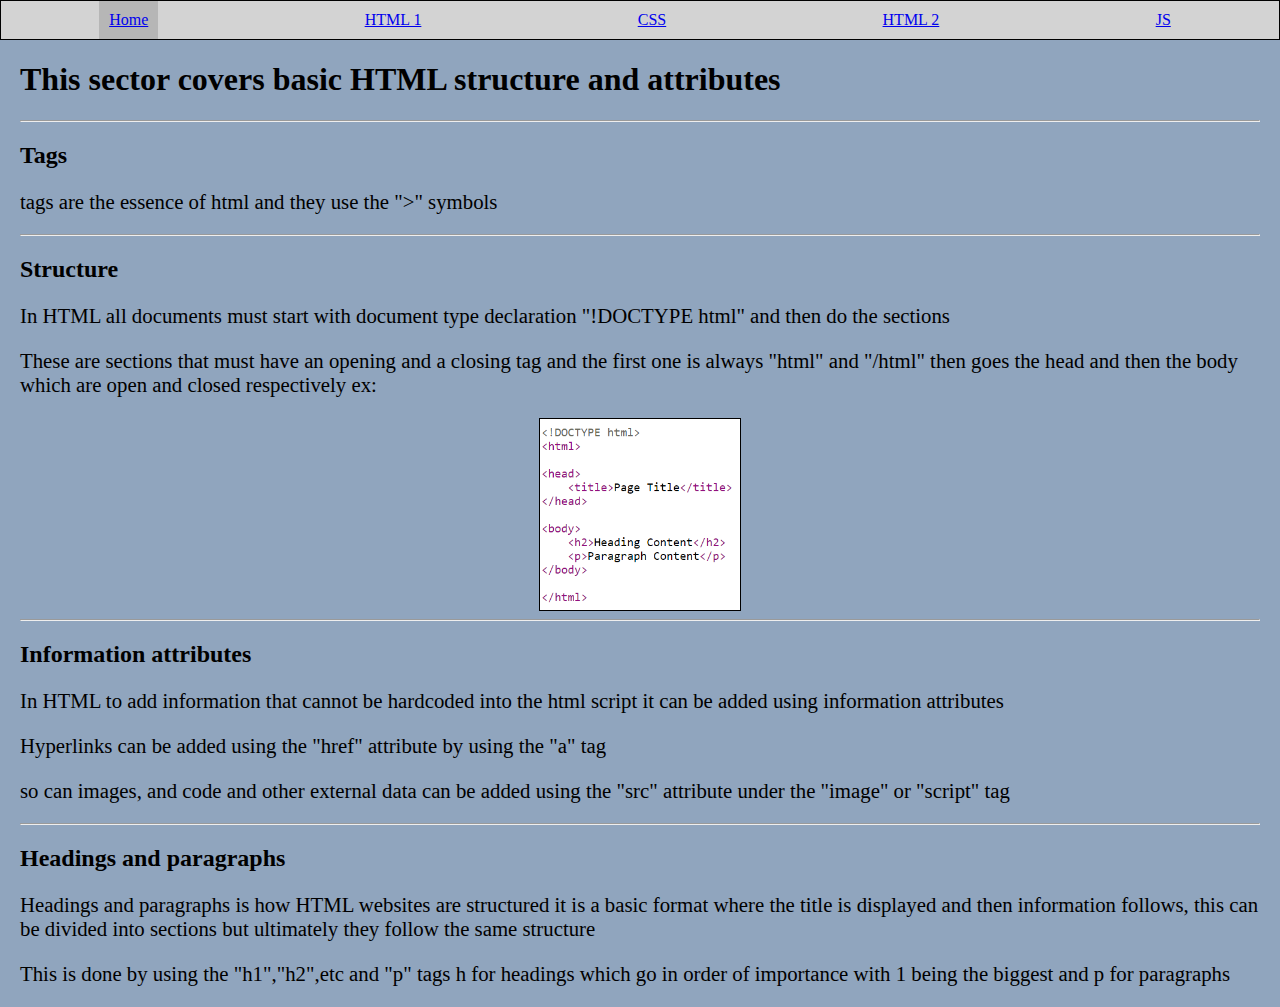
==== page1.html @ bf98bd46 "design_phase" ====
<!DOCTYPE html>
<html lang="en">
<head>
    <meta charset="UTF-8">
    <meta name = "viewport" content="width=device-width,
    initial-scale=1.0">
    <meta http-equiv="X-UA Compatible" content="ie=edge">
    <link href="styles.css" rel="stylesheet">
    <title>Page_1</title>
</head>
<body>
    <ul class="tabs">
        <a href="index.html"> <li data-tab-target="#home" class="active tab">Home</li></a>
        <a href="page1.html"><li data-tab-target="#HTML_1" class="tab">HTML 1</li></a>
        <a href="page2.html"><li data-tab-target="#css" class="tab">CSS</li></a>
        <a href="page3.html"><li data-tab-target="#HTML_2" class="tab">HTML 2</li></a>
        <a href="page4.html"><li data-tab-target="#javascript" class="tab">JS</li></a>
    </ul>
    <div class="tab-content">
        <h1>This sector covers basic HTML structure and attributes</h1>
            <hr>
            <h2>Tags</h2>
            <p>tags are the essence of html and they use the ">" symbols</p>
            <hr>
            <h2>Structure</h2>
            <p>In HTML all documents must start with document type declaration "!DOCTYPE html" and then do the sections</p>
            <p>These are sections that must have an opening and a closing tag and the first one is always "html" and "/html" then goes the head and then the body which are open and closed respectively ex: </p>
            <img src="htmlstrc.png" alt="structure" style="width: 200px; height: 500;" class = "center">
            <hr>
            <h2>Information attributes</h2>
            <p>In HTML to add information that cannot be hardcoded into the html script it can be added using information attributes</p>
            <p>Hyperlinks can be added using the "href" attribute by using the "a" tag</p>
            <p>so can images, and code and other external data can be added using the "src" attribute under the "image" or "script" tag</p>
            <hr>
            <h2>Headings and paragraphs</h2>
            <p>Headings and paragraphs is how HTML websites are structured it is a basic format where the title is displayed and then information follows, this can be divided into sections but ultimately they follow the same structure</p>
            <p>This is done by using the "h1","h2",etc and "p" tags h for headings which go in order of importance with 1 being the biggest and p for paragraphs</p>
    </div>
</body>
</html>
---- styles.css ----
[data-tab-content] {
    display: none;
}

.active[data-tab-content] {
    display: block;
}
p {
    font-size: 130%;
    font-family: Verdana;
    
}

body {
    padding: 0;
    margin: 0;
    background-color: rgb(144, 165, 190);
}

.tabs {
    display: flex;
    justify-content: space-around;
    list-style-type: none;
    margin: 0;
    padding: 0;
    border: 1px solid black;
    background-color: lightgray;
}

.tab{
    cursor: pointer;
    padding: 10px;
}

.tab.active{
    background-color: #b6b6b6fa;
}

.tab:hover{
    background-color: #AAA;
}

.tab-content {
    margin-left: 20px;
    margin-right: 20px;
}

table {
    font-family: Verdana;
    font-size: 130%;
    border-collapse: collapse;
    width: 100%;
}

td, th {
    border: 1px solid black;
    text-align: left;
    padding: 8px;
  }
  
tr:nth-child(even) {
background-color: #dddddd;
}

.center {
    display: block;
    margin-left: auto;
    margin-right: auto;
    width: 50%;
    border: 1px solid black;
  }
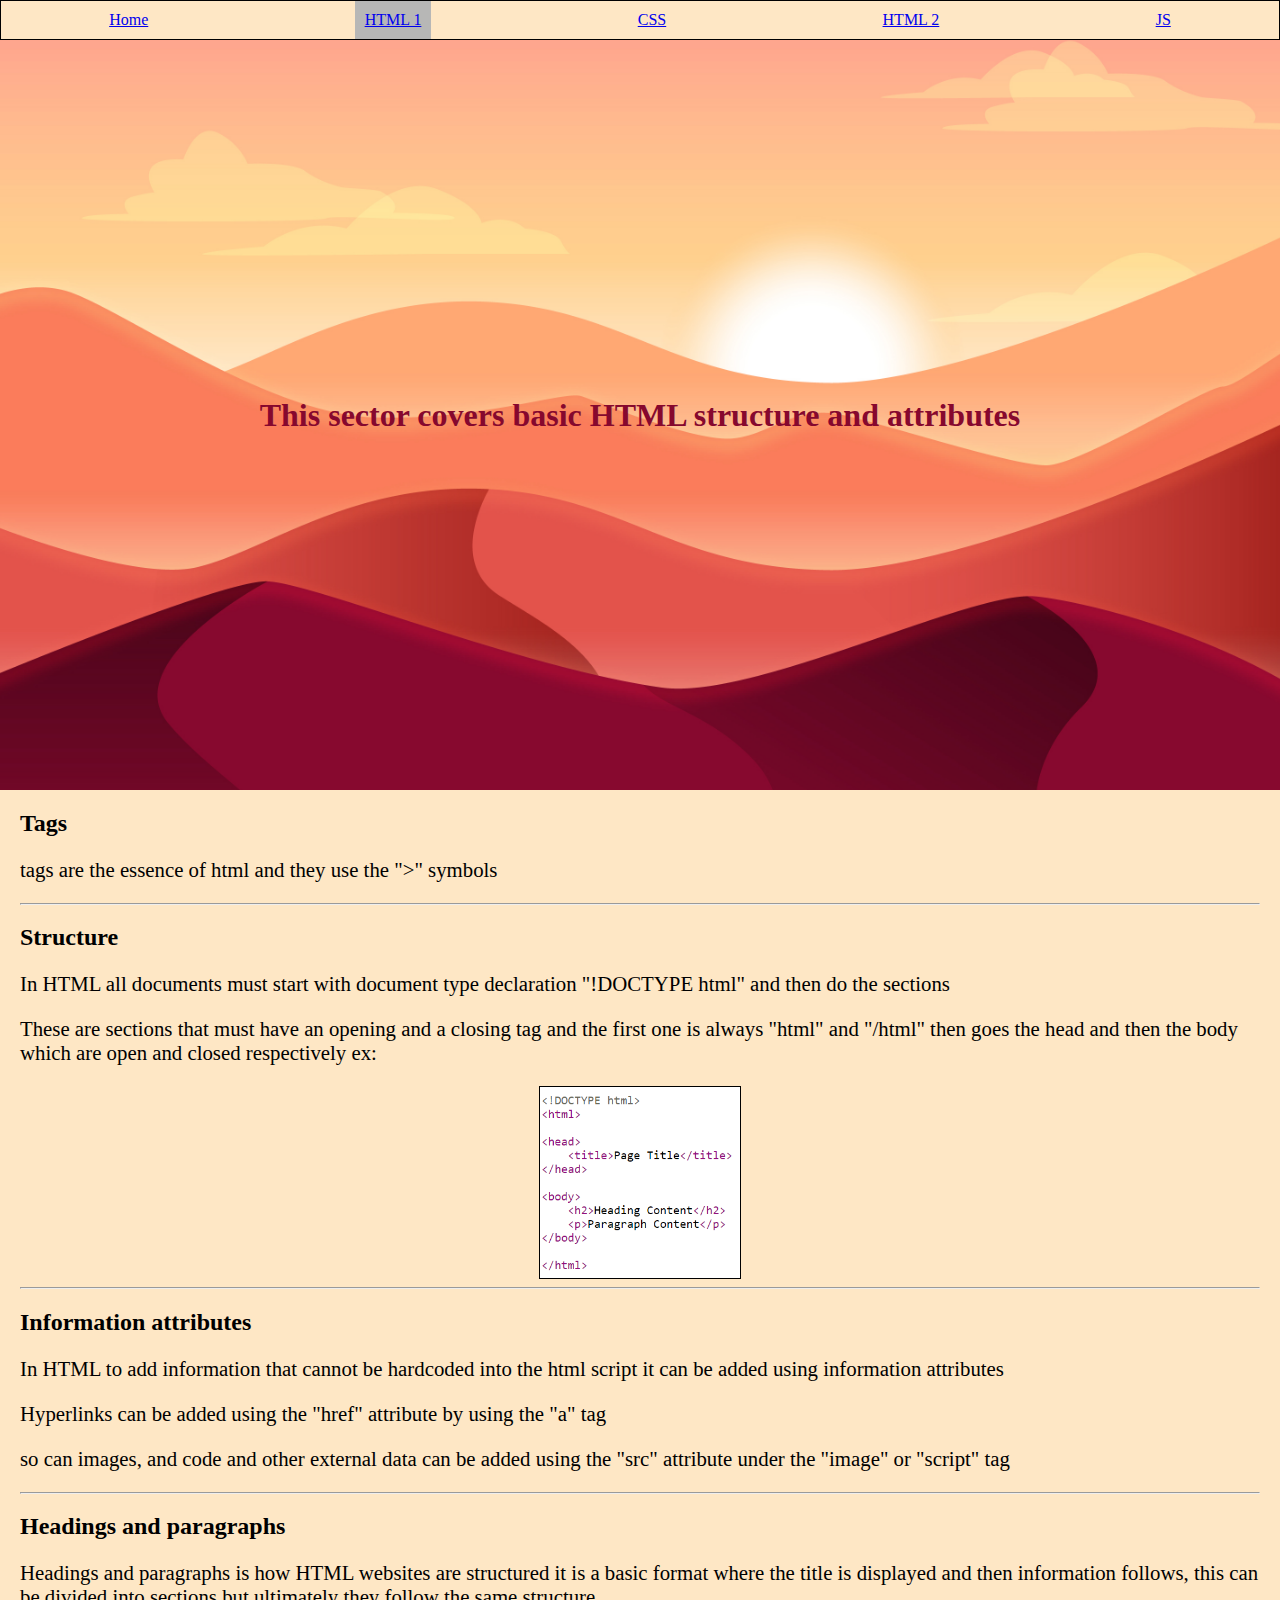
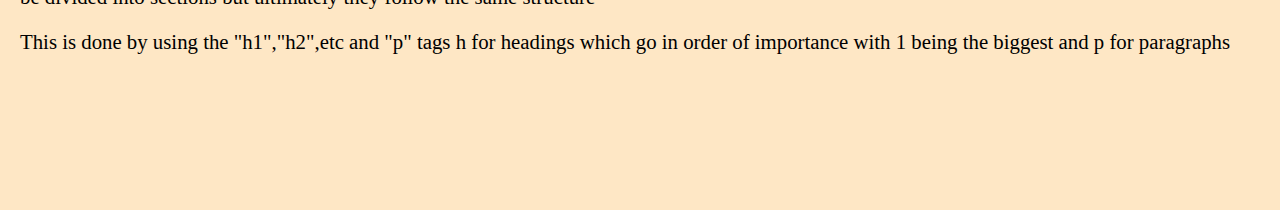
==== commit ffea157b: "final_design" ====
--- a/page1.html
+++ b/page1.html
@@ -5,36 +5,35 @@
     <meta name = "viewport" content="width=device-width,
     initial-scale=1.0">
     <meta http-equiv="X-UA Compatible" content="ie=edge">
-    <link href="styles.css" rel="stylesheet">
+    <link href="page1.css" rel="stylesheet">
     <title>Page_1</title>
 </head>
 <body>
     <ul class="tabs">
-        <a href="index.html"> <li data-tab-target="#home" class="active tab">Home</li></a>
-        <a href="page1.html"><li data-tab-target="#HTML_1" class="tab">HTML 1</li></a>
+        <a href="index.html"> <li data-tab-target="#home" class="tab">Home</li></a>
+        <a href="page1.html"><li data-tab-target="#HTML_1" class="active tab">HTML 1</li></a>
         <a href="page2.html"><li data-tab-target="#css" class="tab">CSS</li></a>
         <a href="page3.html"><li data-tab-target="#HTML_2" class="tab">HTML 2</li></a>
         <a href="page4.html"><li data-tab-target="#javascript" class="tab">JS</li></a>
     </ul>
+    <div class="parallax"><h1 style="font-size: 200%; color: #86082e;">This sector covers basic HTML structure and attributes</h1></div>
     <div class="tab-content">
-        <h1>This sector covers basic HTML structure and attributes</h1>
-            <hr>
-            <h2>Tags</h2>
-            <p>tags are the essence of html and they use the ">" symbols</p>
-            <hr>
-            <h2>Structure</h2>
-            <p>In HTML all documents must start with document type declaration "!DOCTYPE html" and then do the sections</p>
-            <p>These are sections that must have an opening and a closing tag and the first one is always "html" and "/html" then goes the head and then the body which are open and closed respectively ex: </p>
-            <img src="htmlstrc.png" alt="structure" style="width: 200px; height: 500;" class = "center">
-            <hr>
-            <h2>Information attributes</h2>
-            <p>In HTML to add information that cannot be hardcoded into the html script it can be added using information attributes</p>
-            <p>Hyperlinks can be added using the "href" attribute by using the "a" tag</p>
-            <p>so can images, and code and other external data can be added using the "src" attribute under the "image" or "script" tag</p>
-            <hr>
-            <h2>Headings and paragraphs</h2>
-            <p>Headings and paragraphs is how HTML websites are structured it is a basic format where the title is displayed and then information follows, this can be divided into sections but ultimately they follow the same structure</p>
-            <p>This is done by using the "h1","h2",etc and "p" tags h for headings which go in order of importance with 1 being the biggest and p for paragraphs</p>
+        <h2>Tags</h2>
+        <p>tags are the essence of html and they use the ">" symbols</p>
+        <hr>
+        <h2>Structure</h2>
+        <p>In HTML all documents must start with document type declaration "!DOCTYPE html" and then do the sections</p>
+        <p>These are sections that must have an opening and a closing tag and the first one is always "html" and "/html" then goes the head and then the body which are open and closed respectively ex: </p>
+        <img src="htmlstrc.png" alt="structure" style="width: 200px; height: 500;" class = "center">
+        <hr>
+        <h2>Information attributes</h2>
+        <p>In HTML to add information that cannot be hardcoded into the html script it can be added using information attributes</p>
+        <p>Hyperlinks can be added using the "href" attribute by using the "a" tag</p>
+        <p>so can images, and code and other external data can be added using the "src" attribute under the "image" or "script" tag</p>
+        <hr>
+        <h2>Headings and paragraphs</h2>
+        <p>Headings and paragraphs is how HTML websites are structured it is a basic format where the title is displayed and then information follows, this can be divided into sections but ultimately they follow the same structure</p>
+        <p>This is done by using the "h1","h2",etc and "p" tags h for headings which go in order of importance with 1 being the biggest and p for paragraphs</p>
     </div>
 </body>
 </html>--- a/page1.css
+++ b/page1.css
@@ -0,0 +1,70 @@
+[data-tab-content] {
+    display: none;
+}
+
+
+.tabs {
+    display: flex;
+    justify-content: space-around;
+    list-style-type: none;
+    margin: 0;
+    padding: 0;
+    border: 1px solid black;
+    background-color: #fee7c5;
+}
+
+.tab{
+    cursor: pointer;
+    padding: 10px;
+}
+
+.tab.active{
+    background-color: #b6b6b6fa;
+}
+
+.tab:hover{
+    background-color: #AAA;
+}
+
+
+.tab-content {
+    margin-left: 20px;
+    margin-right: 20px;
+    height: 1000px;
+}
+
+body {
+    padding: 0;
+    margin: 0;
+    background-color: #fee7c5;
+}
+
+.parallax {
+    background-image: url("redhills.jpg");
+  
+
+    min-height: 750px;
+
+    background-attachment: fixed;
+    background-position: center;
+    background-repeat: no-repeat;
+    background-size: cover;
+    align-items: center;
+    display: flex;
+    justify-content: center;
+
+   }
+
+.center {
+    display: block;
+    margin-left: auto;
+    margin-right: auto;
+    width: 50%;
+    border: 1px solid black;
+  }
+
+  p {
+    font-size: 130%;
+    font-family: Verdana;
+    
+}
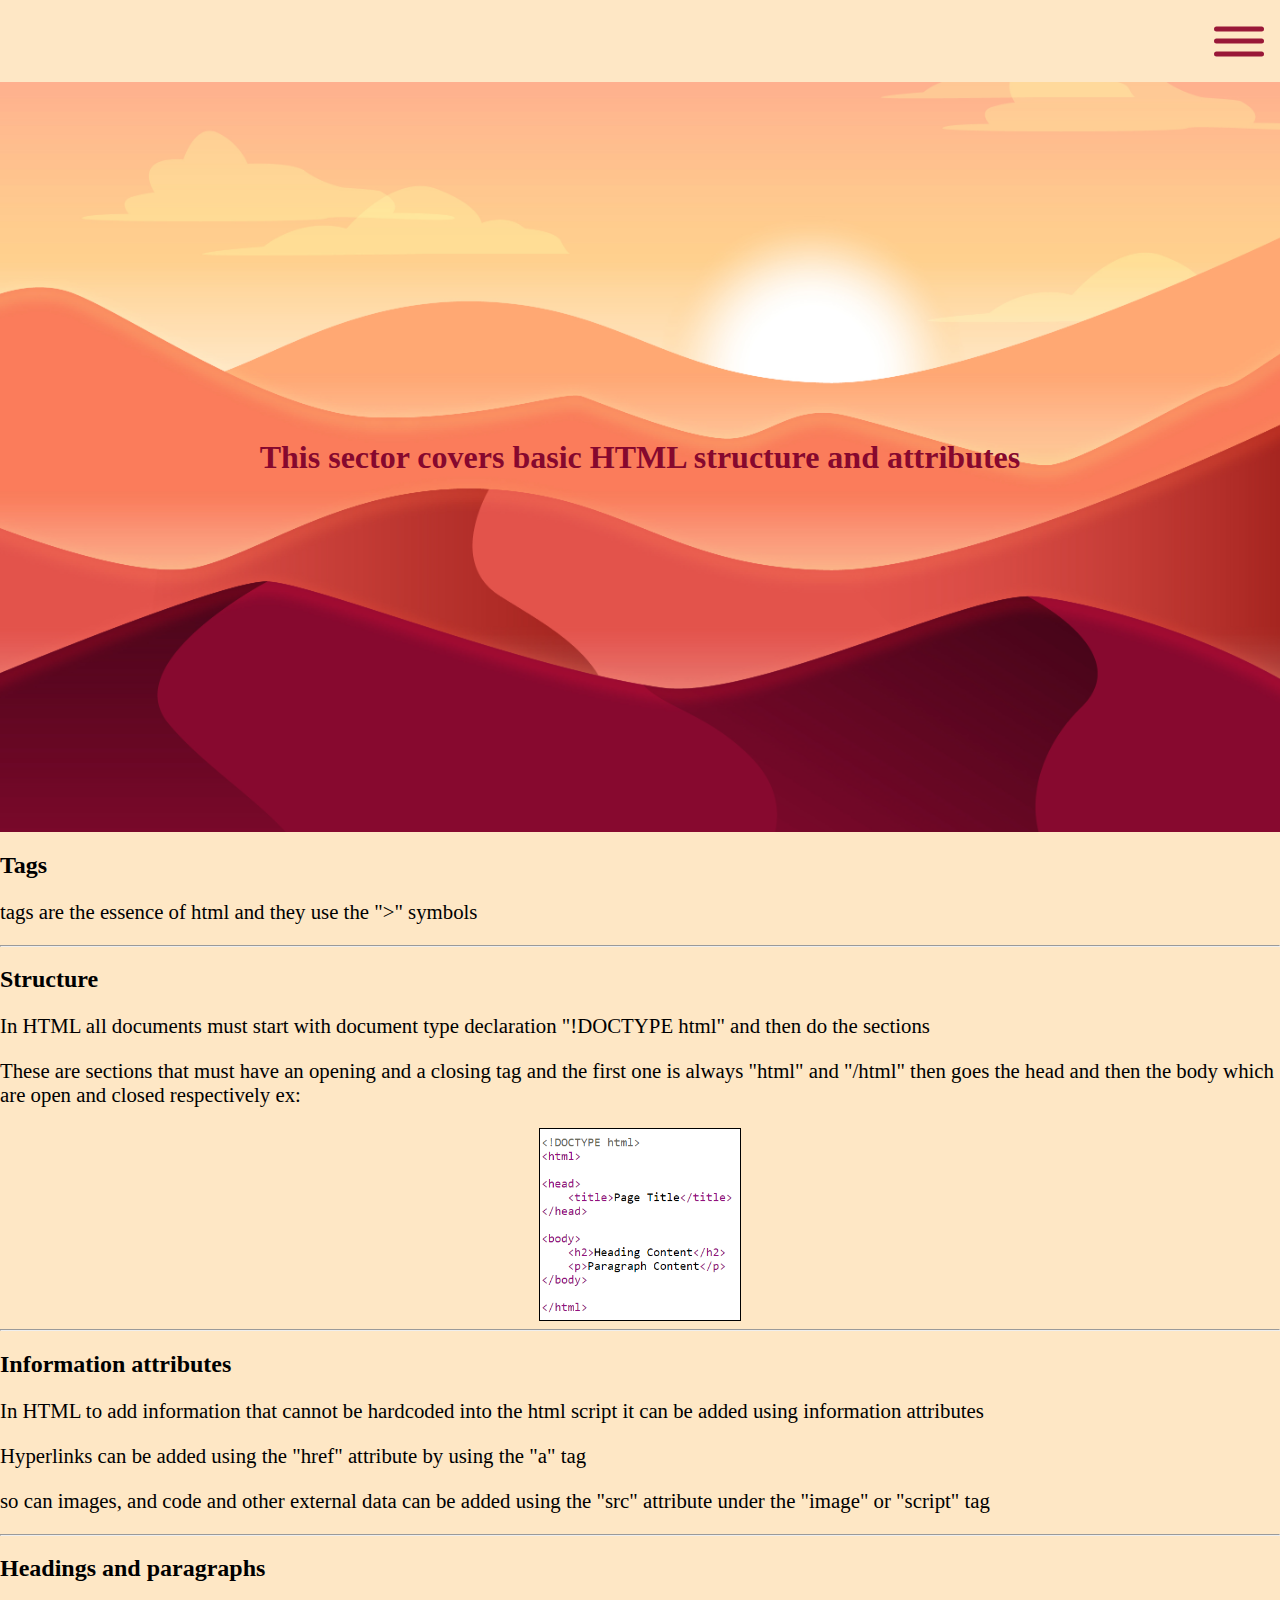
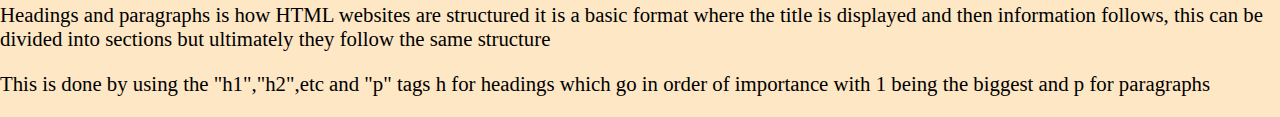
==== commit 84a8cf15: "coursework2_begin" ====
--- a/page1.html
+++ b/page1.html
@@ -9,13 +9,23 @@
     <title>Page_1</title>
 </head>
 <body>
-    <ul class="tabs">
-        <a href="index.html"> <li data-tab-target="#home" class="tab">Home</li></a>
-        <a href="page1.html"><li data-tab-target="#HTML_1" class="active tab">HTML 1</li></a>
-        <a href="page2.html"><li data-tab-target="#css" class="tab">CSS</li></a>
-        <a href="page3.html"><li data-tab-target="#HTML_2" class="tab">HTML 2</li></a>
-        <a href="page4.html"><li data-tab-target="#javascript" class="tab">JS</li></a>
-    </ul>
+    <div class="off-menu">
+        <ul>
+            <a href="index.html"><li>home</li></a>
+            <a href="page1.html"><li>HTML_1</li></a>
+            <a href="page2.html"><li>CSS</li></a>
+            <a href="page3.html"><li>HTML_2</li></a>
+            <a href="page4.html"><li>JavaScript</li></a>
+        </ul>
+    </div>
+    <nav>
+        <div class="ham-menu">
+            <span></span>
+            <span></span>
+            <span></span>
+        </div>
+    </nav>
+    <script src="./burger.js"></script>
     <div class="parallax"><h1 style="font-size: 200%; color: #86082e;">This sector covers basic HTML structure and attributes</h1></div>
     <div class="tab-content">
         <h2>Tags</h2>
--- a/page1.css
+++ b/page1.css
@@ -1,37 +1,77 @@
+.off-menu{
+    background-color:rgb(82, 16, 32);
+    height: 100vh;
+    width: 100%;
+    max-width: 300px;
+    position: fixed;
+    right: -450px;
+    top: 0;
+    display: flex;
+    flex-direction: column;
+    justify-content: center;
+    align-items: center;
+    text-align: center;
+    font-size: 3rem;
+    transition: .3s ease;
+}
+
+ul{
+    color: white;
+}
+
+.off-menu.active{
+    right: 0;
+}
+
+nav{
+    padding: 1rem;
+    display: flex;
+    background-color: #fee7c5;
+}
+
+.ham-menu{
+    height: 50px;
+    width: 50px;
+    margin-left: auto;
+    position: relative;
+}
+
+.ham-menu span {
+    height: 5px;
+    width: 100%;
+    background-color: rgb(153, 24, 56);
+    border-radius: 25px;
+    position: absolute;
+    transform: translate(-50%, -50%);
+    transition: .3s ease;
+    left: 50%;
+    top: 50%;
+}
+
+.ham-menu span:nth-child(1){
+    top: 25%;
+}
+.ham-menu span:nth-child(3){
+    top: 75%;
+}
+
+.ham-menu.active span:nth-child(1){
+    top: 50%;
+    transform: translate(-50%, -50%) rotate(45deg);
+}
+.ham-menu.active span:nth-child(2){
+    opacity: 0;
+}
+
+.ham-menu.active span:nth-child(3){
+    top: 50%;
+    transform: translate(-50%, 50%) rotate(-45deg);
+}
+
 [data-tab-content] {
     display: none;
 }
 
-
-.tabs {
-    display: flex;
-    justify-content: space-around;
-    list-style-type: none;
-    margin: 0;
-    padding: 0;
-    border: 1px solid black;
-    background-color: #fee7c5;
-}
-
-.tab{
-    cursor: pointer;
-    padding: 10px;
-}
-
-.tab.active{
-    background-color: #b6b6b6fa;
-}
-
-.tab:hover{
-    background-color: #AAA;
-}
-
-
-.tab-content {
-    margin-left: 20px;
-    margin-right: 20px;
-    height: 1000px;
-}
 
 body {
     padding: 0;
